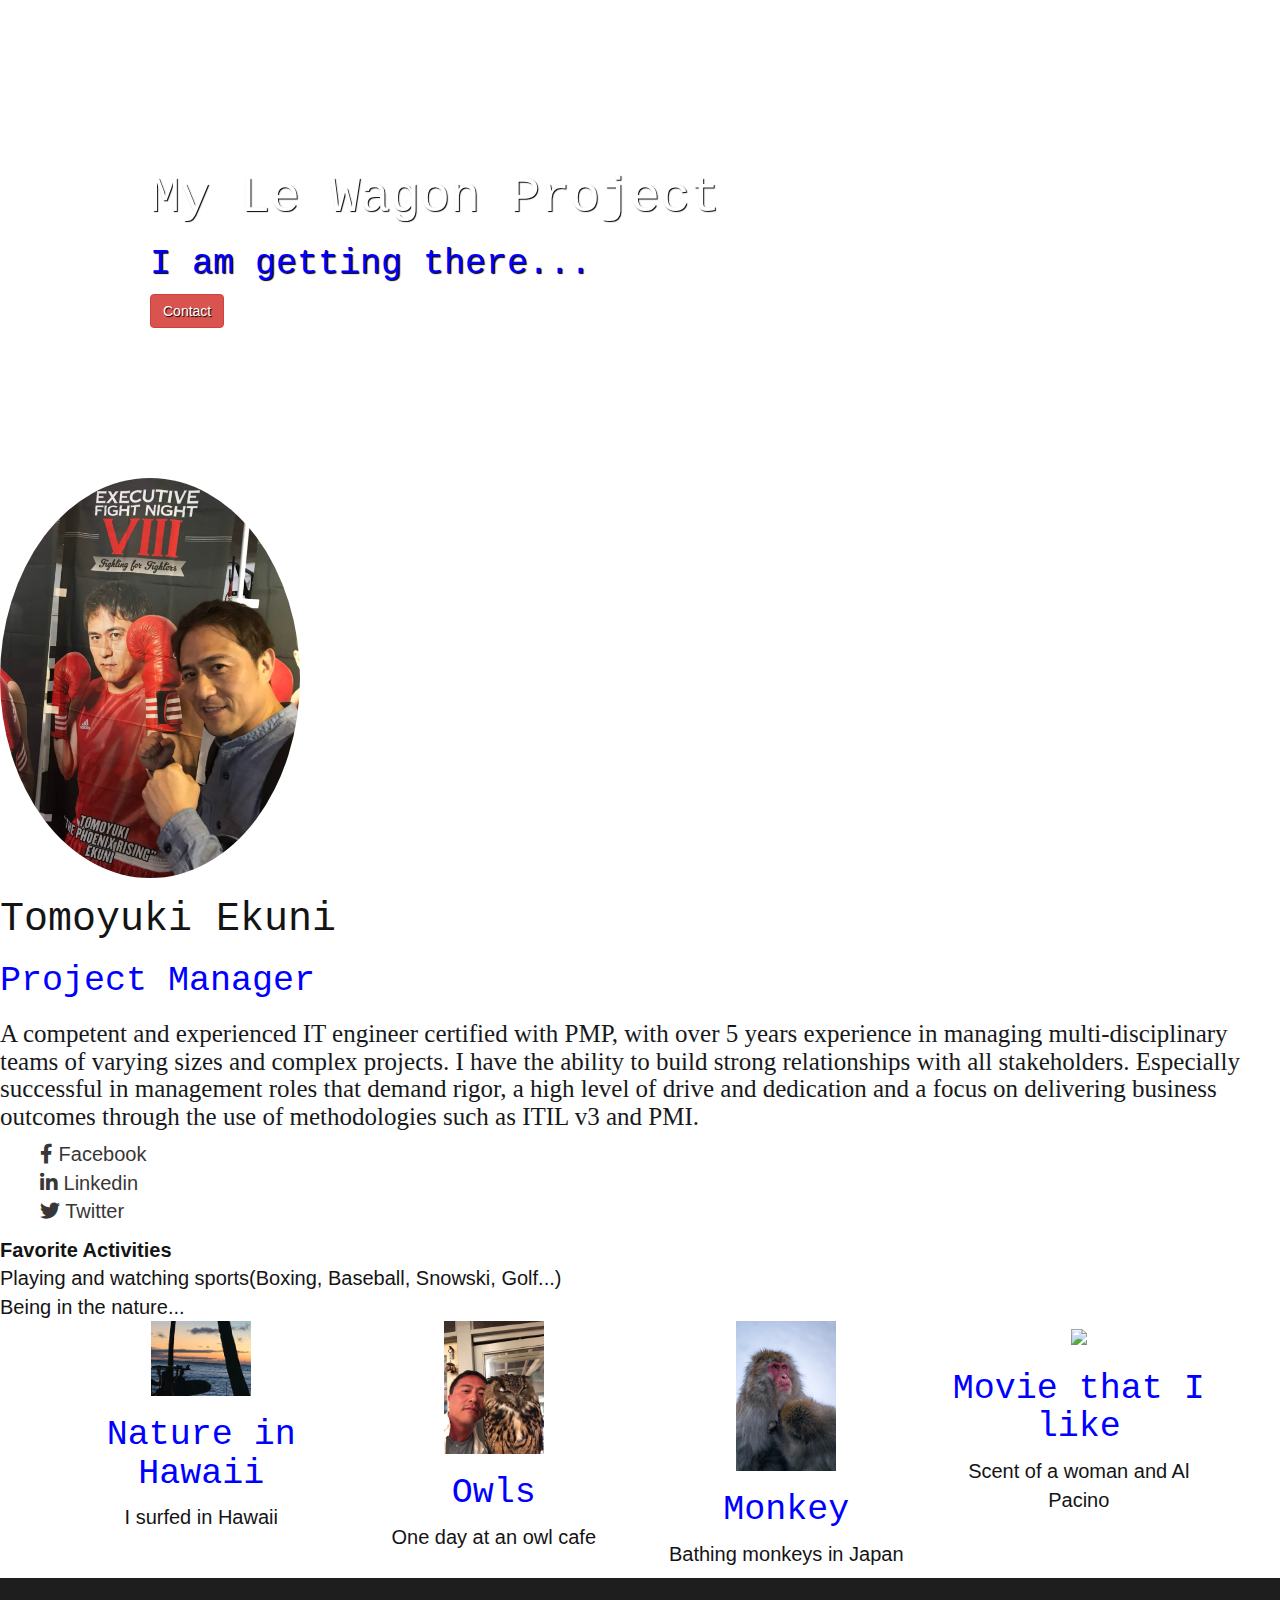
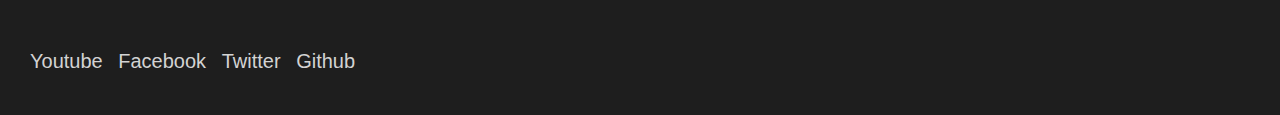
==== profile/index.html @ 368c0d99 "my profile page" ====
<!DOCTYPE html>
<html lang="en">

<head>
  <link rel="stylesheet" type="text/css" href="style.css">
  <meta charset="UTF-8">
  <title>Profile of Tomoyuki Ekuni | Personal Summary</title>
</head>

<head>
  <meta name="description" content="This is my profile page. You can find out a little about me here, so it is better to see me face to face!">
  <meta property="og:title" content="Profile of Tomoyuki Ekuni">
  <meta property="og:image" content="IMG_0762.jpg">
  <meta property="og:description" content="Forgive me for this shallow content. It was done in 2 hours">
  <meta http-equiv="X-UA-Compatible" content="IE=edge">
  <meta name="viewport" content="width=device-width, initial-scale=1">
  <link rel="stylesheet" href="https://maxcdn.bootstrapcdn.com/bootstrap/3.2.0/css/bootstrap.min.css">
  <link href='style.css' rel='stylesheet'>
</head>

<head>
  <link rel="stylesheet" href="https://maxcdn.bootstrapcdn.com/font-awesome/4.4.0/css/font-awesome.min.css">
</head>


<body>
  <div class=header-pic style="background-image: linear-gradient(rgba(200, 200, 255, 0.2), rgba(200, 200, 255, 0.2), url("https://picsum.photos/200/300/?random")>
  </div>

  <div id="banner">
    <h1>My Le Wagon Project</h1>
    <h2>I am getting there...</h2>
    <a href="#" class="btn btn-danger">Contact</a>
  </div>

  <div>
    <link rel="stylesheet" href="https://use.fontawesome.com/releases/v5.0.10/css/all.css">
    <img id="face" src="images/IMG_0762.JPG" alt="profile picture">
    <h1>
      Tomoyuki Ekuni
    </h1>
        <h2>
          Project Manager
        </h2>
            <h3>
              A competent and experienced IT engineer certified with PMP, with over 5 years experience in managing multi-disciplinary teams of varying sizes and complex projects. I have the ability to build strong relationships with all stakeholders. Especially successful in management roles that demand rigor, a high level of drive and dedication and a focus on delivering business outcomes through the use of methodologies such as ITIL v3 and PMI.
            </h3>
  </div>


    <div>
      <ul>
        <li>
          <a href="#">
          <i class="fab fa-facebook-f"></i> Facebook
          </a>
        </li>

        <li>
          <a href="#">
          <i class="fab fa-linkedin-in"></i> Linkedin
          </a>
        </li>

        <li>
          <a href="#">
          <i class="fab fa-twitter"></i> Twitter
          </a>
        </li>
      </ul>
    </div>

  <div>
    <table>
      <thead>
        <tr>
          <th>Favorite Activities </th>
       </tr>
      </thead>
       <tbody>
         <tr>
           <td>Playing and watching sports</td>
          <td>(Boxing, Baseball, Snowski, Golf...) </td>
        </tr>
        <tr>
          <td>Being in the nature...</td>
        </tr>
      </tbody>
    </table>
  </div>

<div class="container">
<div class="row">
<div class="col-xs-12 col-sm-6 col-md-3">
  <div class="cards text-center">
<img src="images/IMG_0666.jpg" width="100">
<h2>Nature in Hawaii</h2>
<p>I surfed in Hawaii</p>
</div>
</div>

<div class="col-xs-12 col-sm-6 col-md-3">
  <div class="cards text-center">
<img src="images/IMG_0673.jpg" width="100">
<h2>Owls</h2>
<p>One day at an owl cafe</p>
</div>
</div>

<div class="col-xs-12 col-sm-6 col-md-3">
  <div class="cards text-center">
<img src="images/P2300595.jpg" width="100">
<h2>Monkey</h2>
<p>Bathing monkeys in Japan</p>
</div>
</div>

<div class="col-xs-12 col-sm-6 col-md-3">
  <div class="cards text-center">
<img src="https://m.media-amazon.com/images/M/MV5BZTM3ZjA3NTctZThkYy00ODYyLTk2ZjItZmE0MmZlMTk3YjQwXkEyXkFqcGdeQXVyNTA4NzY1MzY@._V1_SY1000_CR0,0,666,1000_AL_.jpg" width="100">
<h2>Movie that I like</h2>
<p>Scent of a woman and Al Pacino</p>
</div>
</div>
</div>
</div>

    <div id="footer">
      <ul class="list-inline">
        <li><a href="#"><i class="fa fa-youtube"></i></a></li>
        <li><a href="#"><i class="fa fa-facebook"></i></a></li>
        <li><a href="#"><i class="fa fa-twitter"></i></a></li>
        <li><a href="#"><i class="fa fa-github"></i></a></li>
      </ul>

      <ul class="list-inline">
        <li>Youtube</li>
        <li>Facebook</li>
        <li>Twitter</li>
        <li>Github</li>
      </ul>
    </div>

  </body>
</html>
---- profile/style.css ----
body {
background-color: rgb(#6bd5e1);
color: rgb(20,20,20);
font-size: 20px;
font-family: Arial;
}

h1 {
font-family: Courier;
font-size: 40px;
font-weight: lighter;

}
h2 {
  font-family: Courier;
  color: blue;
  font-weight: lighter;
  font-size: 35px;
}

h3 {
  font-family: Roboto;
  color: rgb(24,25,26);
  font-weight: lighter;
  font-size: 25px;
}

ul {
  list-style-type: none;
}

a {
  color: #383636;
}

a:hover {
text-decoration: none;
color: purple;
}

#face {
  width: 300px;
  border-radius: 50%;
  height: 400px;
}

/*Custom style*/

#banner {
  background-image: url("https://unsplash.it/1300/600?random");
  color: white;
  text-align; center;
  text-shadow: 1px 1px 1px black;
  background-size: cover;
  padding: 150px;

}

 #banner h1 {
  color: white;
  font-size: 50px;
 }

 #banner p {
  color: white;
  opacity: 0.8;
  font-size: 30px;
  font-weight: lighter;
 }

 #footer {
  padding: 30px;
  background-color: rgb(30,30,30);
  color: lightgrey;
 }
 .card{
  padding: 50px;
  font-weight: lighter;
 }
#footer {
background-color: rgb(#88878b);

}
---- profile/style.css ----
body {
background-color: rgb(#6bd5e1);
color: rgb(20,20,20);
font-size: 20px;
font-family: Arial;
}

h1 {
font-family: Courier;
font-size: 40px;
font-weight: lighter;

}
h2 {
  font-family: Courier;
  color: blue;
  font-weight: lighter;
  font-size: 35px;
}

h3 {
  font-family: Roboto;
  color: rgb(24,25,26);
  font-weight: lighter;
  font-size: 25px;
}

ul {
  list-style-type: none;
}

a {
  color: #383636;
}

a:hover {
text-decoration: none;
color: purple;
}

#face {
  width: 300px;
  border-radius: 50%;
  height: 400px;
}

/*Custom style*/

#banner {
  background-image: url("https://unsplash.it/1300/600?random");
  color: white;
  text-align; center;
  text-shadow: 1px 1px 1px black;
  background-size: cover;
  padding: 150px;

}

 #banner h1 {
  color: white;
  font-size: 50px;
 }

 #banner p {
  color: white;
  opacity: 0.8;
  font-size: 30px;
  font-weight: lighter;
 }

 #footer {
  padding: 30px;
  background-color: rgb(30,30,30);
  color: lightgrey;
 }
 .card{
  padding: 50px;
  font-weight: lighter;
 }
#footer {
background-color: rgb(#88878b);

}
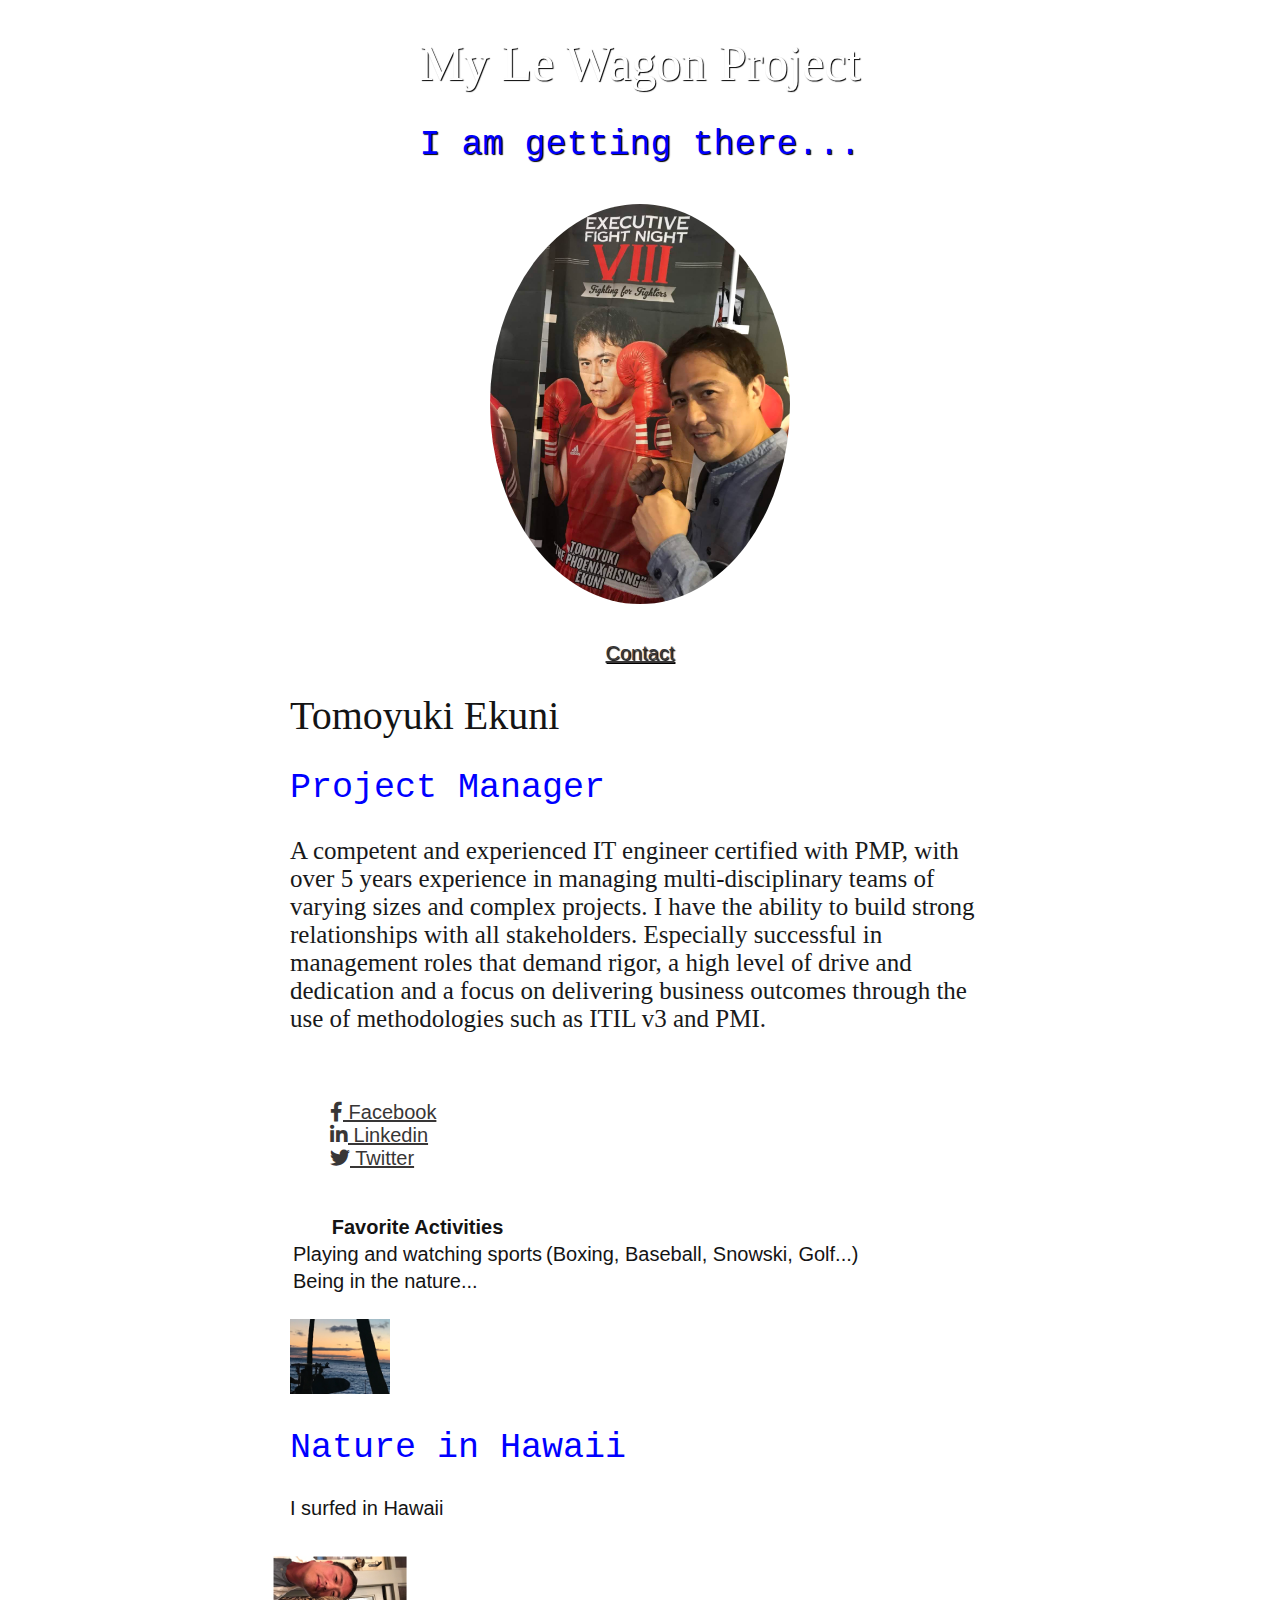
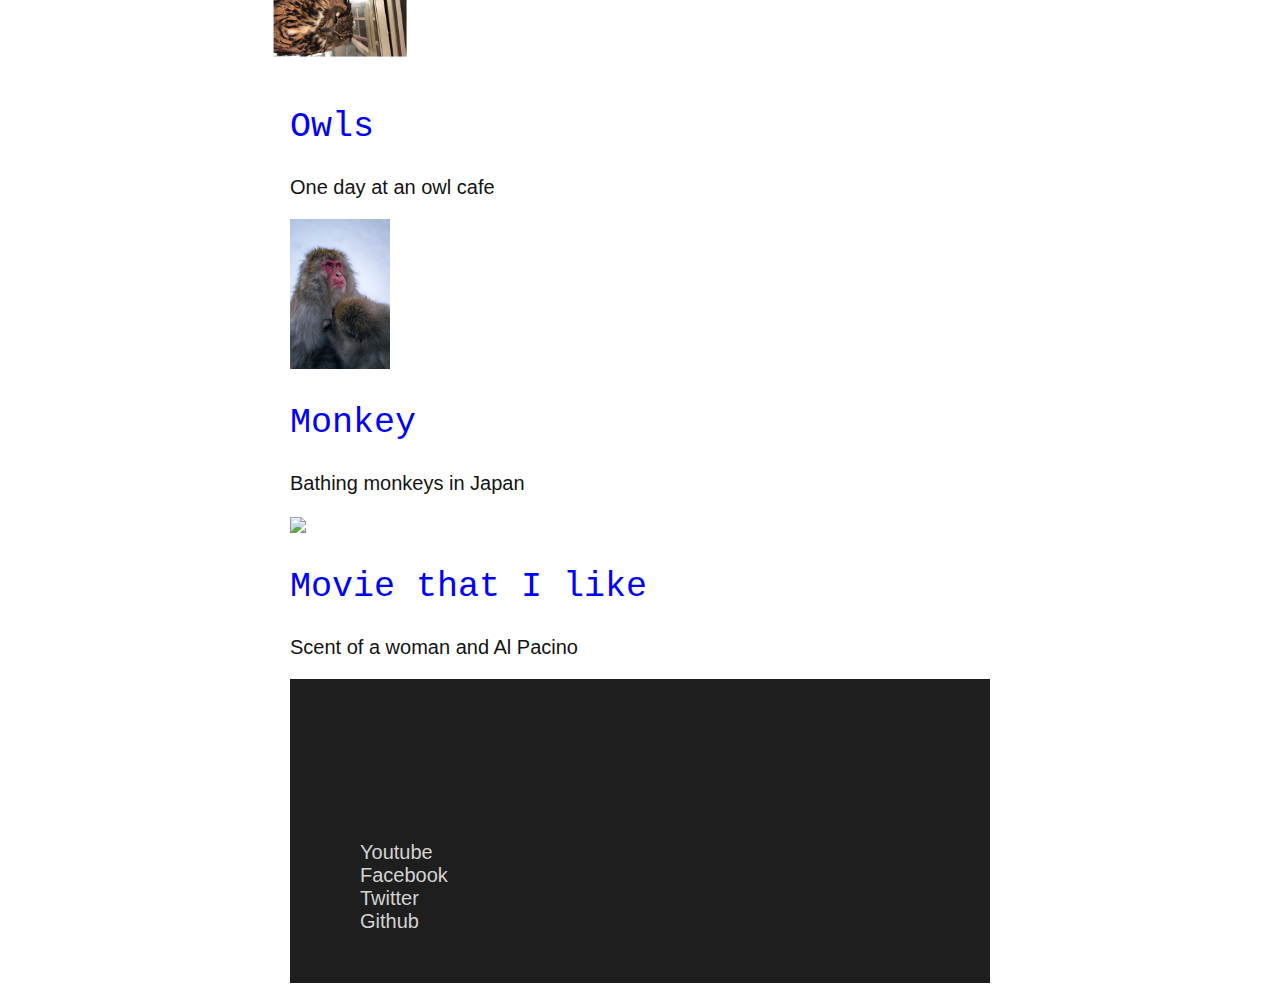
==== commit 7fe8200b: "make my profile prettier" ====
--- a/profile/index.html
+++ b/profile/index.html
@@ -14,7 +14,7 @@
   <meta property="og:description" content="Forgive me for this shallow content. It was done in 2 hours">
   <meta http-equiv="X-UA-Compatible" content="IE=edge">
   <meta name="viewport" content="width=device-width, initial-scale=1">
-  <link rel="stylesheet" href="https://maxcdn.bootstrapcdn.com/bootstrap/3.2.0/css/bootstrap.min.css">
+  <!-- <link rel="stylesheet" href="https://maxcdn.bootstrapcdn.com/bootstrap/3.2.0/css/bootstrap.min.css"> -->
   <link href='style.css' rel='stylesheet'>
 </head>
 
@@ -24,18 +24,31 @@
 
 
 <body>
-  <div class=header-pic style="background-image: linear-gradient(rgba(200, 200, 255, 0.2), rgba(200, 200, 255, 0.2), url("https://picsum.photos/200/300/?random")>
+  <div class=header-pic style="background-image: linear-gradient(rgba(200, 200, 255, 0.2), rgba(200, 200, 255, 0.2), url("https://picsum.photos/200/600/?random")>
   </div>
 
   <div id="banner">
-    <h1>My Le Wagon Project</h1>
-    <h2>I am getting there...</h2>
-    <a href="#" class="btn btn-danger">Contact</a>
+
+    <div class="container text-center">
+
+      <h1>My Le Wagon Project</h1>
+      <h2>I am getting there...</h2>
+
+      <img id="face" src="images/IMG_0762.JPG" alt="profile picture">
+      <br>
+      <br>
+       <a href="#" class="btn-red">Contact</a>
+      <br>
+
+    </div>
+
   </div>
 
-  <div>
+  <div class="container">
+
+    <div>
     <link rel="stylesheet" href="https://use.fontawesome.com/releases/v5.0.10/css/all.css">
-    <img id="face" src="images/IMG_0762.JPG" alt="profile picture">
+
     <h1>
       Tomoyuki Ekuni
     </h1>
@@ -45,6 +58,7 @@
             <h3>
               A competent and experienced IT engineer certified with PMP, with over 5 years experience in managing multi-disciplinary teams of varying sizes and complex projects. I have the ability to build strong relationships with all stakeholders. Especially successful in management roles that demand rigor, a high level of drive and dedication and a focus on delivering business outcomes through the use of methodologies such as ITIL v3 and PMI.
             </h3>
+ <br>
   </div>
 
 
@@ -69,7 +83,7 @@
         </li>
       </ul>
     </div>
-
+<br>
   <div>
     <table>
       <thead>
@@ -87,43 +101,44 @@
         </tr>
       </tbody>
     </table>
+  <br>
   </div>
 
-<div class="container">
-<div class="row">
-<div class="col-xs-12 col-sm-6 col-md-3">
-  <div class="cards text-center">
-<img src="images/IMG_0666.jpg" width="100">
-<h2>Nature in Hawaii</h2>
-<p>I surfed in Hawaii</p>
-</div>
-</div>
+<!-- <div class="container"> -->
+  <div class="row">
+  <div class="col-xs-12 col-sm-6 col-md-3">
+    <div class="cards">
+  <img src="images/IMG_0666.jpg" width="100">
+  <h2>Nature in Hawaii</h2>
+  <p>I surfed in Hawaii</p>
+  </div>
+  </div>
 
-<div class="col-xs-12 col-sm-6 col-md-3">
-  <div class="cards text-center">
-<img src="images/IMG_0673.jpg" width="100">
-<h2>Owls</h2>
-<p>One day at an owl cafe</p>
-</div>
-</div>
+  <div class="col-xs-12 col-sm-6 col-md-3">
+    <div class="cards">
+  <img src="images/IMG_0673.jpg" class="turn" width="100">
+  <h2>Owls</h2>
+  <p>One day at an owl cafe</p>
+  </div>
+  </div>
 
-<div class="col-xs-12 col-sm-6 col-md-3">
-  <div class="cards text-center">
-<img src="images/P2300595.jpg" width="100">
-<h2>Monkey</h2>
-<p>Bathing monkeys in Japan</p>
-</div>
-</div>
+  <div class="col-xs-12 col-sm-6 col-md-3">
+    <div class="cards">
+  <img src="images/P2300595.jpg" width="100">
+  <h2>Monkey</h2>
+  <p>Bathing monkeys in Japan</p>
+  </div>
+  </div>
 
-<div class="col-xs-12 col-sm-6 col-md-3">
-  <div class="cards text-center">
-<img src="https://m.media-amazon.com/images/M/MV5BZTM3ZjA3NTctZThkYy00ODYyLTk2ZjItZmE0MmZlMTk3YjQwXkEyXkFqcGdeQXVyNTA4NzY1MzY@._V1_SY1000_CR0,0,666,1000_AL_.jpg" width="100">
-<h2>Movie that I like</h2>
-<p>Scent of a woman and Al Pacino</p>
-</div>
-</div>
-</div>
-</div>
+  <div class="col-xs-12 col-sm-6 col-md-3">
+    <div class="cards">
+  <img src="https://m.media-amazon.com/images/M/MV5BZTM3ZjA3NTctZThkYy00ODYyLTk2ZjItZmE0MmZlMTk3YjQwXkEyXkFqcGdeQXVyNTA4NzY1MzY@._V1_SY1000_CR0,0,666,1000_AL_.jpg" width="100">
+  <h2>Movie that I like</h2>
+  <p>Scent of a woman and Al Pacino</p>
+  </div>
+  </div>
+  </div>
+<!-- </div> -->
 
     <div id="footer">
       <ul class="list-inline">
@@ -141,5 +156,10 @@
       </ul>
     </div>
 
+
+  </div>
+
+
+
   </body>
 </html>
--- a/profile/style.css
+++ b/profile/style.css
@@ -4,14 +4,17 @@
 color: rgb(20,20,20);
 font-size: 20px;
 font-family: Arial;
+/*margin: auto;*/
+/*max-width: 800px;*/
 }
 
 h1 {
-font-family: Courier;
+font-family: Lora, serif;
 font-size: 40px;
 font-weight: lighter;
 
 }
+
 h2 {
   font-family: Courier;
   color: blue;
@@ -39,11 +42,29 @@
 color: purple;
 }
 
+img {
+    image-orientation: from-image;
+}
+
+.turn{
+  transform: rotate(90deg);
+}
+
+/*.btn btn-danger {
+  text-align: ; center;
+  width: 800px;
+  margin: 0 auto;
+  padding-top: 100px;
+  padding-left: 100px;
+}*/
+
 #face {
   width: 300px;
   border-radius: 50%;
   height: 400px;
-}
+  text-align; center;
+  padding: 10px 0;
+  }
 
 /*Custom style*/
 
@@ -53,8 +74,6 @@
   text-align; center;
   text-shadow: 1px 1px 1px black;
   background-size: cover;
-  padding: 150px;
-
 }
 
  #banner h1 {
@@ -74,12 +93,22 @@
   background-color: rgb(30,30,30);
   color: lightgrey;
  }
+
  .card{
   padding: 50px;
   font-weight: lighter;
  }
+
 #footer {
 background-color: rgb(#88878b);
 
 }
 
+.container {
+  width: 700px;
+  margin: 0 auto;
+}
+
+.text-center {
+  text-align: center;
+}
--- a/profile/style.css
+++ b/profile/style.css
@@ -4,14 +4,17 @@
 color: rgb(20,20,20);
 font-size: 20px;
 font-family: Arial;
+/*margin: auto;*/
+/*max-width: 800px;*/
 }
 
 h1 {
-font-family: Courier;
+font-family: Lora, serif;
 font-size: 40px;
 font-weight: lighter;
 
 }
+
 h2 {
   font-family: Courier;
   color: blue;
@@ -39,11 +42,29 @@
 color: purple;
 }
 
+img {
+    image-orientation: from-image;
+}
+
+.turn{
+  transform: rotate(90deg);
+}
+
+/*.btn btn-danger {
+  text-align: ; center;
+  width: 800px;
+  margin: 0 auto;
+  padding-top: 100px;
+  padding-left: 100px;
+}*/
+
 #face {
   width: 300px;
   border-radius: 50%;
   height: 400px;
-}
+  text-align; center;
+  padding: 10px 0;
+  }
 
 /*Custom style*/
 
@@ -53,8 +74,6 @@
   text-align; center;
   text-shadow: 1px 1px 1px black;
   background-size: cover;
-  padding: 150px;
-
 }
 
  #banner h1 {
@@ -74,12 +93,22 @@
   background-color: rgb(30,30,30);
   color: lightgrey;
  }
+
  .card{
   padding: 50px;
   font-weight: lighter;
  }
+
 #footer {
 background-color: rgb(#88878b);
 
 }
 
+.container {
+  width: 700px;
+  margin: 0 auto;
+}
+
+.text-center {
+  text-align: center;
+}
